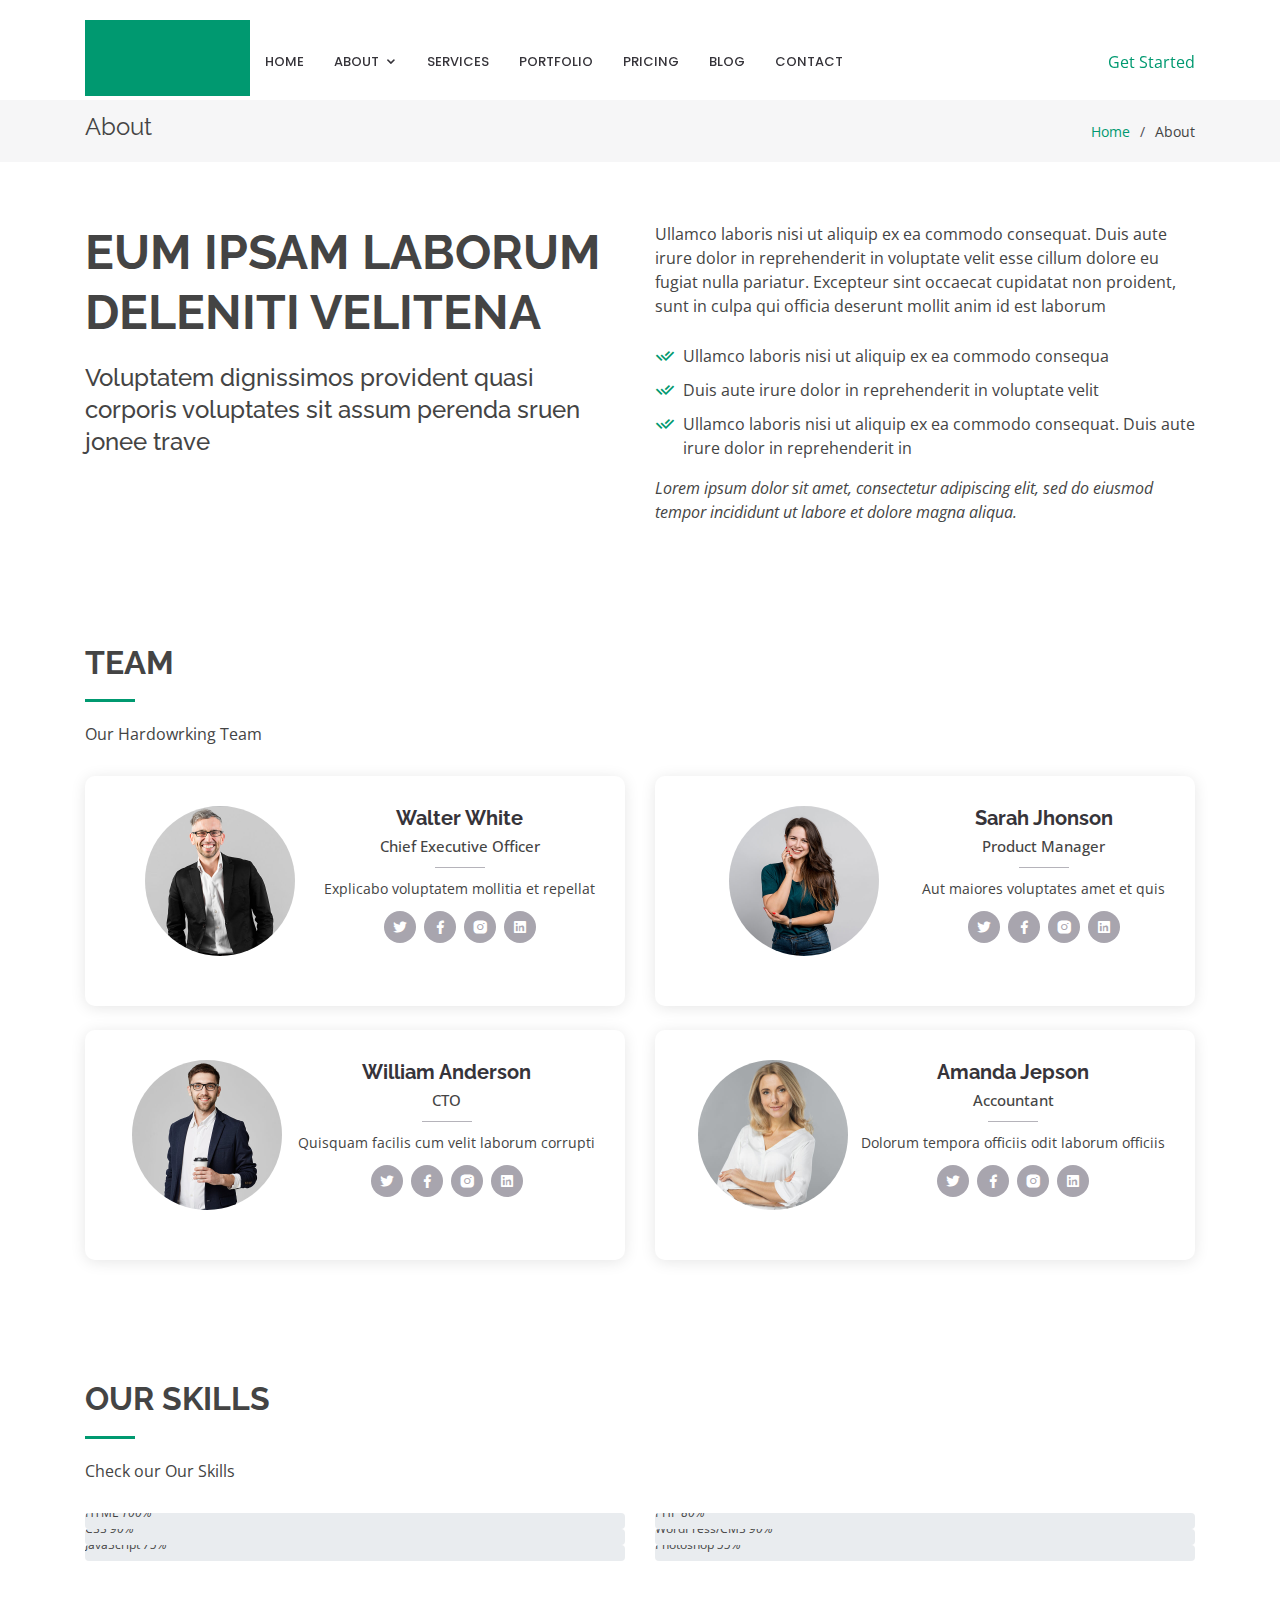
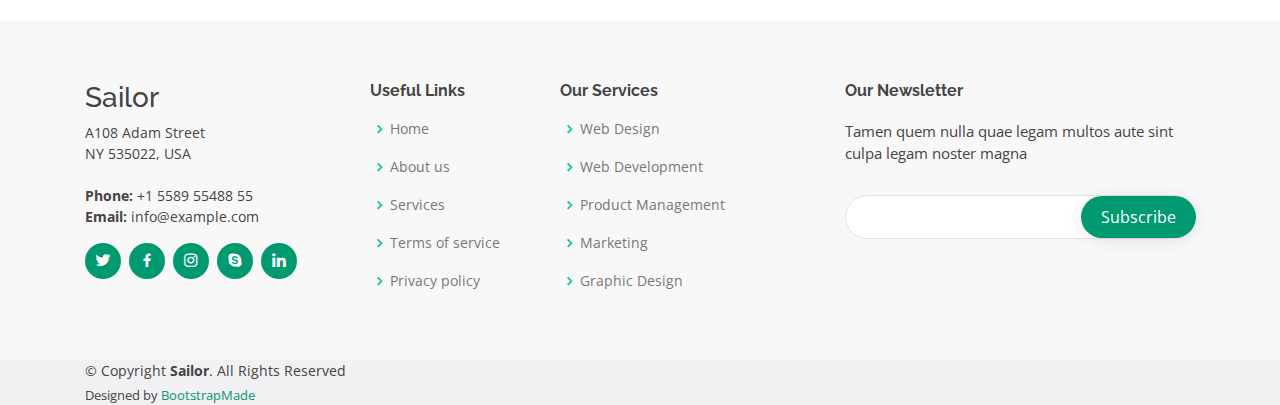
==== about.html @ 5ef68e20 "initial Commit" ====
<!DOCTYPE html>
<html lang="en">

<head>
  <meta charset="utf-8">
  <meta content="width=device-width, initial-scale=1.0" name="viewport">

  <title>About - Sailor Bootstrap Template</title>
  <meta content="" name="description">
  <meta content="" name="keywords">

  <!-- Favicons -->
  <link href="assets/img/favicon.png" rel="icon">
  <link href="assets/img/apple-touch-icon.png" rel="apple-touch-icon">

  <!-- Google Fonts -->
  <link href="https://fonts.googleapis.com/css?family=Open+Sans:300,300i,400,400i,600,600i,700,700i|Raleway:300,300i,400,400i,500,500i,600,600i,700,700i|Poppins:300,300i,400,400i,500,500i,600,600i,700,700i" rel="stylesheet">

  <!-- Vendor CSS Files -->
  <link href="assets/vendor/bootstrap/css/bootstrap.min.css" rel="stylesheet">
  <link href="assets/vendor/icofont/icofont.min.css" rel="stylesheet">
  <link href="assets/vendor/boxicons/css/boxicons.min.css" rel="stylesheet">
  <link href="assets/vendor/animate.css/animate.min.css" rel="stylesheet">
  <link href="assets/vendor/remixicon/remixicon.css" rel="stylesheet">
  <link href="assets/vendor/venobox/venobox.css" rel="stylesheet">
  <link href="assets/vendor/owl.carousel/assets/owl.carousel.min.css" rel="stylesheet">

  <!-- Template Main CSS File -->
  <link href="assets/css/style.css" rel="stylesheet">

  <!-- =======================================================
  * Template Name: Sailor - v2.3.0
  * Template URL: https://bootstrapmade.com/sailor-free-bootstrap-theme/
  * Author: BootstrapMade.com
  * License: https://bootstrapmade.com/license/
  ======================================================== -->
</head>

<body>

  <!-- ======= Header ======= -->
  <header id="header" class="fixed-top header-inner-pages">
    <div class="container d-flex align-items-center">

      <h1 class="logo"><a href="index.html">Sailor</a></h1>
      <!-- Uncomment below if you prefer to use an image logo -->
      <!-- <a href="index.html" class="logo"><img src="assets/img/logo.png" alt="" class="img-fluid"></a>-->

      <nav class="nav-menu d-none d-lg-block">

        <ul>
          <li><a href="index.html">Home</a></li>

          <li class="drop-down"><a href="#">About</a>
            <ul>
              <li class="active"><a href="about.html">About Us</a></li>
              <li><a href="team.html">Team</a></li>
              <li><a href="testimonials.html">Testimonials</a></li>

              <li class="drop-down"><a href="#">Deep Drop Down</a>
                <ul>
                  <li><a href="#">Deep Drop Down 1</a></li>
                  <li><a href="#">Deep Drop Down 2</a></li>
                  <li><a href="#">Deep Drop Down 3</a></li>
                  <li><a href="#">Deep Drop Down 4</a></li>
                  <li><a href="#">Deep Drop Down 5</a></li>
                </ul>
              </li>
            </ul>
          </li>

          <li><a href="services.html">Services</a></li>
          <li><a href="portfolio.html">Portfolio</a></li>
          <li><a href="pricing.html">Pricing</a></li>
          <li><a href="blog.html">Blog</a></li>
          <li><a href="contact.html">Contact</a></li>

        </ul>

      </nav><!-- .nav-menu -->

      <a href="index.html" class="get-started-btn ml-auto">Get Started</a>

    </div>
  </header><!-- End Header -->

  <main id="main">

    <!-- ======= Breadcrumbs ======= -->
    <section id="breadcrumbs" class="breadcrumbs">
      <div class="container">

        <div class="d-flex justify-content-between align-items-center">
          <h2>About</h2>
          <ol>
            <li><a href="index.html">Home</a></li>
            <li>About</li>
          </ol>
        </div>

      </div>
    </section><!-- End Breadcrumbs -->

    <!-- ======= About Section ======= -->
    <section id="about" class="about">
      <div class="container">

        <div class="row content">
          <div class="col-lg-6">
            <h2>Eum ipsam laborum deleniti velitena</h2>
            <h3>Voluptatem dignissimos provident quasi corporis voluptates sit assum perenda sruen jonee trave</h3>
          </div>
          <div class="col-lg-6 pt-4 pt-lg-0">
            <p>
              Ullamco laboris nisi ut aliquip ex ea commodo consequat. Duis aute irure dolor in reprehenderit in voluptate
              velit esse cillum dolore eu fugiat nulla pariatur. Excepteur sint occaecat cupidatat non proident, sunt in
              culpa qui officia deserunt mollit anim id est laborum
            </p>
            <ul>
              <li><i class="ri-check-double-line"></i> Ullamco laboris nisi ut aliquip ex ea commodo consequa</li>
              <li><i class="ri-check-double-line"></i> Duis aute irure dolor in reprehenderit in voluptate velit</li>
              <li><i class="ri-check-double-line"></i> Ullamco laboris nisi ut aliquip ex ea commodo consequat. Duis aute irure dolor in reprehenderit in</li>
            </ul>
            <p class="font-italic">
              Lorem ipsum dolor sit amet, consectetur adipiscing elit, sed do eiusmod tempor incididunt ut labore et dolore
              magna aliqua.
            </p>
          </div>
        </div>

      </div>
    </section><!-- End About Section -->

    <!-- ======= Team Section ======= -->
    <section id="team" class="team section-bg">
      <div class="container">

        <div class="section-title">
          <h2>Team</h2>
          <p>Our Hardowrking Team</p>
        </div>

        <div class="row">

          <div class="col-lg-6">
            <div class="member d-flex align-items-start">
              <div class="pic"><img src="assets/img/team/team-1.jpg" class="img-fluid" alt=""></div>
              <div class="member-info">
                <h4>Walter White</h4>
                <span>Chief Executive Officer</span>
                <p>Explicabo voluptatem mollitia et repellat</p>
                <div class="social">
                  <a href=""><i class="ri-twitter-fill"></i></a>
                  <a href=""><i class="ri-facebook-fill"></i></a>
                  <a href=""><i class="ri-instagram-fill"></i></a>
                  <a href=""> <i class="ri-linkedin-box-fill"></i> </a>
                </div>
              </div>
            </div>
          </div>

          <div class="col-lg-6 mt-4 mt-lg-0">
            <div class="member d-flex align-items-start">
              <div class="pic"><img src="assets/img/team/team-2.jpg" class="img-fluid" alt=""></div>
              <div class="member-info">
                <h4>Sarah Jhonson</h4>
                <span>Product Manager</span>
                <p>Aut maiores voluptates amet et quis</p>
                <div class="social">
                  <a href=""><i class="ri-twitter-fill"></i></a>
                  <a href=""><i class="ri-facebook-fill"></i></a>
                  <a href=""><i class="ri-instagram-fill"></i></a>
                  <a href=""> <i class="ri-linkedin-box-fill"></i> </a>
                </div>
              </div>
            </div>
          </div>

          <div class="col-lg-6 mt-4">
            <div class="member d-flex align-items-start">
              <div class="pic"><img src="assets/img/team/team-3.jpg" class="img-fluid" alt=""></div>
              <div class="member-info">
                <h4>William Anderson</h4>
                <span>CTO</span>
                <p>Quisquam facilis cum velit laborum corrupti</p>
                <div class="social">
                  <a href=""><i class="ri-twitter-fill"></i></a>
                  <a href=""><i class="ri-facebook-fill"></i></a>
                  <a href=""><i class="ri-instagram-fill"></i></a>
                  <a href=""> <i class="ri-linkedin-box-fill"></i> </a>
                </div>
              </div>
            </div>
          </div>

          <div class="col-lg-6 mt-4">
            <div class="member d-flex align-items-start">
              <div class="pic"><img src="assets/img/team/team-4.jpg" class="img-fluid" alt=""></div>
              <div class="member-info">
                <h4>Amanda Jepson</h4>
                <span>Accountant</span>
                <p>Dolorum tempora officiis odit laborum officiis</p>
                <div class="social">
                  <a href=""><i class="ri-twitter-fill"></i></a>
                  <a href=""><i class="ri-facebook-fill"></i></a>
                  <a href=""><i class="ri-instagram-fill"></i></a>
                  <a href=""> <i class="ri-linkedin-box-fill"></i> </a>
                </div>
              </div>
            </div>
          </div>

        </div>

      </div>
    </section><!-- End Team Section -->

    <!-- ======= Our Skills Section ======= -->
    <section id="skills" class="skills">
      <div class="container">

        <div class="section-title">
          <h2>Our Skills</h2>
          <p>Check our Our Skills</p>
        </div>

        <div class="row skills-content">

          <div class="col-lg-6">

            <div class="progress">
              <span class="skill">HTML <i class="val">100%</i></span>
              <div class="progress-bar-wrap">
                <div class="progress-bar" role="progressbar" aria-valuenow="100" aria-valuemin="0" aria-valuemax="100"></div>
              </div>
            </div>

            <div class="progress">
              <span class="skill">CSS <i class="val">90%</i></span>
              <div class="progress-bar-wrap">
                <div class="progress-bar" role="progressbar" aria-valuenow="90" aria-valuemin="0" aria-valuemax="100"></div>
              </div>
            </div>

            <div class="progress">
              <span class="skill">JavaScript <i class="val">75%</i></span>
              <div class="progress-bar-wrap">
                <div class="progress-bar" role="progressbar" aria-valuenow="75" aria-valuemin="0" aria-valuemax="100"></div>
              </div>
            </div>

          </div>

          <div class="col-lg-6">

            <div class="progress">
              <span class="skill">PHP <i class="val">80%</i></span>
              <div class="progress-bar-wrap">
                <div class="progress-bar" role="progressbar" aria-valuenow="80" aria-valuemin="0" aria-valuemax="100"></div>
              </div>
            </div>

            <div class="progress">
              <span class="skill">WordPress/CMS <i class="val">90%</i></span>
              <div class="progress-bar-wrap">
                <div class="progress-bar" role="progressbar" aria-valuenow="90" aria-valuemin="0" aria-valuemax="100"></div>
              </div>
            </div>

            <div class="progress">
              <span class="skill">Photoshop <i class="val">55%</i></span>
              <div class="progress-bar-wrap">
                <div class="progress-bar" role="progressbar" aria-valuenow="55" aria-valuemin="0" aria-valuemax="100"></div>
              </div>
            </div>

          </div>

        </div>

      </div>
    </section><!-- End Our Skills Section -->

  </main><!-- End #main -->

  <!-- ======= Footer ======= -->
  <footer id="footer">
    <div class="footer-top">
      <div class="container">
        <div class="row">

          <div class="col-lg-3 col-md-6">
            <div class="footer-info">
              <h3>Sailor</h3>
              <p>
                A108 Adam Street <br>
                NY 535022, USA<br><br>
                <strong>Phone:</strong> +1 5589 55488 55<br>
                <strong>Email:</strong> info@example.com<br>
              </p>
              <div class="social-links mt-3">
                <a href="#" class="twitter"><i class="bx bxl-twitter"></i></a>
                <a href="#" class="facebook"><i class="bx bxl-facebook"></i></a>
                <a href="#" class="instagram"><i class="bx bxl-instagram"></i></a>
                <a href="#" class="google-plus"><i class="bx bxl-skype"></i></a>
                <a href="#" class="linkedin"><i class="bx bxl-linkedin"></i></a>
              </div>
            </div>
          </div>

          <div class="col-lg-2 col-md-6 footer-links">
            <h4>Useful Links</h4>
            <ul>
              <li><i class="bx bx-chevron-right"></i> <a href="#">Home</a></li>
              <li><i class="bx bx-chevron-right"></i> <a href="#">About us</a></li>
              <li><i class="bx bx-chevron-right"></i> <a href="#">Services</a></li>
              <li><i class="bx bx-chevron-right"></i> <a href="#">Terms of service</a></li>
              <li><i class="bx bx-chevron-right"></i> <a href="#">Privacy policy</a></li>
            </ul>
          </div>

          <div class="col-lg-3 col-md-6 footer-links">
            <h4>Our Services</h4>
            <ul>
              <li><i class="bx bx-chevron-right"></i> <a href="#">Web Design</a></li>
              <li><i class="bx bx-chevron-right"></i> <a href="#">Web Development</a></li>
              <li><i class="bx bx-chevron-right"></i> <a href="#">Product Management</a></li>
              <li><i class="bx bx-chevron-right"></i> <a href="#">Marketing</a></li>
              <li><i class="bx bx-chevron-right"></i> <a href="#">Graphic Design</a></li>
            </ul>
          </div>

          <div class="col-lg-4 col-md-6 footer-newsletter">
            <h4>Our Newsletter</h4>
            <p>Tamen quem nulla quae legam multos aute sint culpa legam noster magna</p>
            <form action="" method="post">
              <input type="email" name="email"><input type="submit" value="Subscribe">
            </form>

          </div>

        </div>
      </div>
    </div>

    <div class="container">
      <div class="copyright">
        &copy; Copyright <strong><span>Sailor</span></strong>. All Rights Reserved
      </div>
      <div class="credits">
        <!-- All the links in the footer should remain intact. -->
        <!-- You can delete the links only if you purchased the pro version. -->
        <!-- Licensing information: https://bootstrapmade.com/license/ -->
        <!-- Purchase the pro version with working PHP/AJAX contact form: https://bootstrapmade.com/sailor-free-bootstrap-theme/ -->
        Designed by <a href="https://bootstrapmade.com/">BootstrapMade</a>
      </div>
    </div>
  </footer><!-- End Footer -->

  <a href="#" class="back-to-top"><i class="icofont-simple-up"></i></a>

  <!-- Vendor JS Files -->
  <script src="assets/vendor/jquery/jquery.min.js"></script>
  <script src="assets/vendor/bootstrap/js/bootstrap.bundle.min.js"></script>
  <script src="assets/vendor/jquery.easing/jquery.easing.min.js"></script>
  <script src="assets/vendor/php-email-form/validate.js"></script>
  <script src="assets/vendor/isotope-layout/isotope.pkgd.min.js"></script>
  <script src="assets/vendor/venobox/venobox.min.js"></script>
  <script src="assets/vendor/waypoints/jquery.waypoints.min.js"></script>
  <script src="assets/vendor/owl.carousel/owl.carousel.min.js"></script>

  <!-- Template Main JS File -->
  <script src="assets/js/main.js"></script>

</body>

</html>
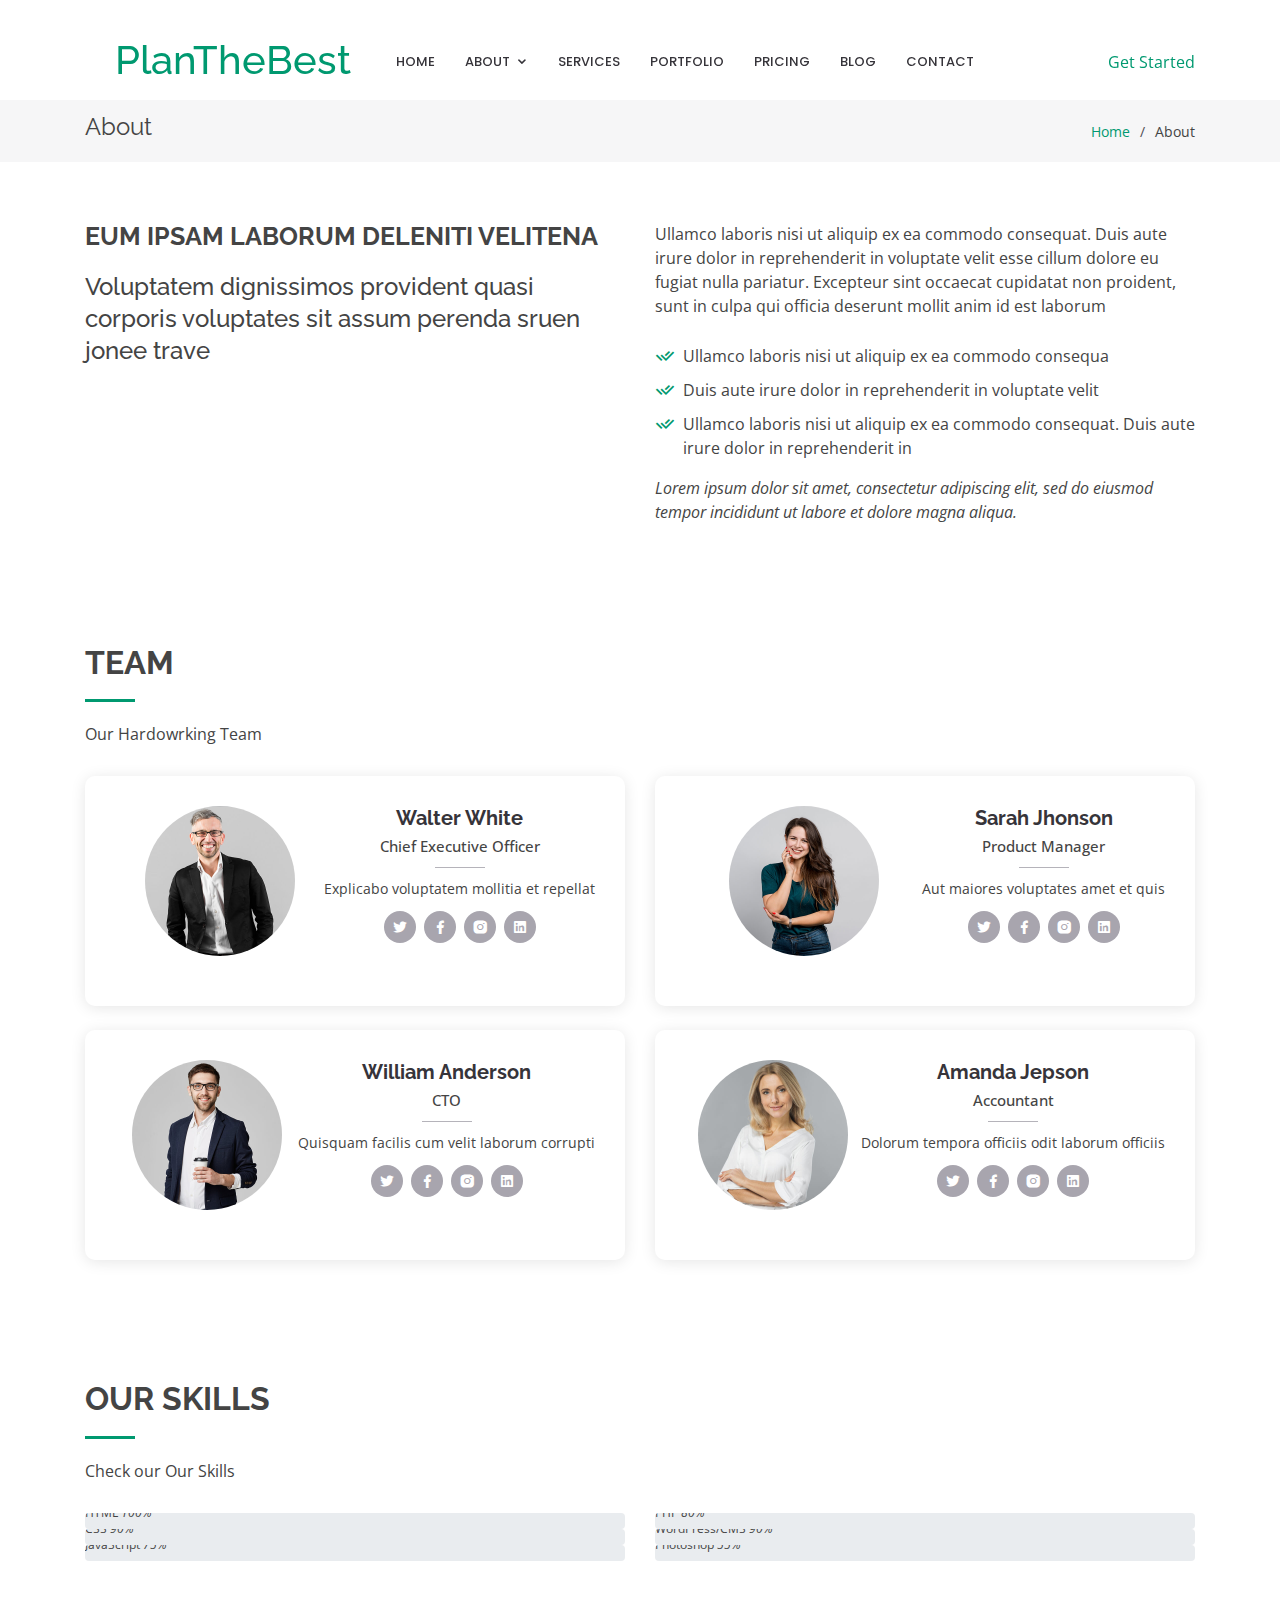
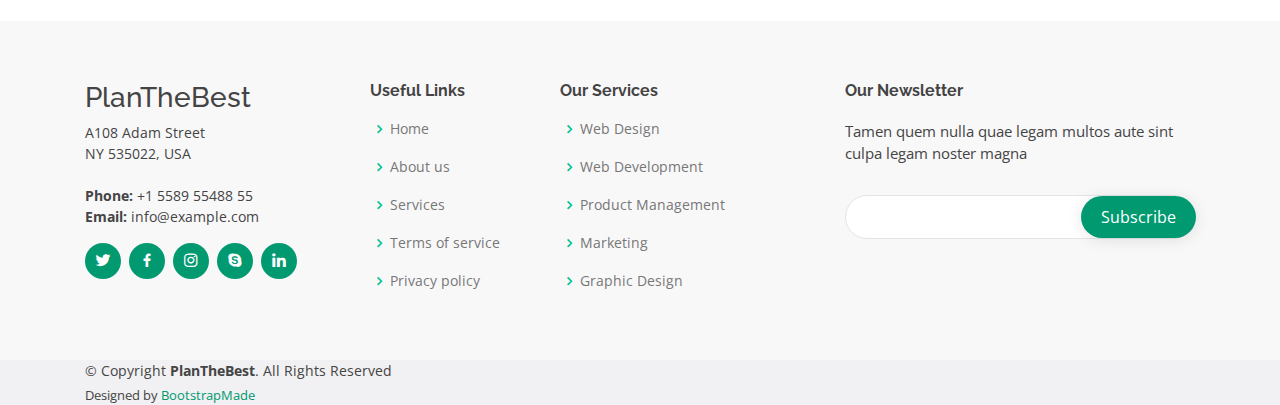
==== commit 6659cf4d: "Updated the meta tags." ====
--- a/about.html
+++ b/about.html
@@ -5,8 +5,8 @@
   <meta charset="utf-8">
   <meta content="width=device-width, initial-scale=1.0" name="viewport">
 
-  <title>About - Sailor Bootstrap Template</title>
-  <meta content="" name="description">
+  <title>About - PlanTheBest</title>
+  <meta content=" PlanTheBest is an event management company in India which aims to create and Deliver the vigorous experience between the Brand and its Audience with flexible cost effective solutions. " name="description">
   <meta content="" name="keywords">
 
   <!-- Favicons -->
@@ -27,13 +27,6 @@
 
   <!-- Template Main CSS File -->
   <link href="assets/css/style.css" rel="stylesheet">
-
-  <!-- =======================================================
-  * Template Name: Sailor - v2.3.0
-  * Template URL: https://bootstrapmade.com/sailor-free-bootstrap-theme/
-  * Author: BootstrapMade.com
-  * License: https://bootstrapmade.com/license/
-  ======================================================== -->
 </head>
 
 <body>
@@ -42,7 +35,7 @@
   <header id="header" class="fixed-top header-inner-pages">
     <div class="container d-flex align-items-center">
 
-      <h1 class="logo"><a href="index.html">Sailor</a></h1>
+      <h1 class="logo"><a href="index.html">PlanTheBest</a></h1>
       <!-- Uncomment below if you prefer to use an image logo -->
       <!-- <a href="index.html" class="logo"><img src="assets/img/logo.png" alt="" class="img-fluid"></a>-->
 
@@ -291,7 +284,7 @@
 
           <div class="col-lg-3 col-md-6">
             <div class="footer-info">
-              <h3>Sailor</h3>
+              <h3>PlanTheBest</h3>
               <p>
                 A108 Adam Street <br>
                 NY 535022, USA<br><br>
@@ -345,13 +338,13 @@
 
     <div class="container">
       <div class="copyright">
-        &copy; Copyright <strong><span>Sailor</span></strong>. All Rights Reserved
+        &copy; Copyright <strong><span>PlanTheBest</span></strong>. All Rights Reserved
       </div>
       <div class="credits">
         <!-- All the links in the footer should remain intact. -->
         <!-- You can delete the links only if you purchased the pro version. -->
         <!-- Licensing information: https://bootstrapmade.com/license/ -->
-        <!-- Purchase the pro version with working PHP/AJAX contact form: https://bootstrapmade.com/sailor-free-bootstrap-theme/ -->
+        <!-- Purchase the pro version with working PHP/AJAX contact form: https://bootstrapmade.com/PlanTheBest-free-bootstrap-theme/ -->
         Designed by <a href="https://bootstrapmade.com/">BootstrapMade</a>
       </div>
     </div>
--- a/assets/css/style.css
+++ b/assets/css/style.css
@@ -87,7 +87,7 @@
 #header .logo {
   overflow: hidden;
   padding: 16px 30px 12px 30px;
-  background: #009970;
+  /* background: #009970; */
 }
 
 #header .logo h1 {
@@ -106,17 +106,17 @@
 #header .logo img {
   padding: 0;
   margin: 0;
-  max-height: 40px;
+  max-height: 50px;
 }
 
 @media (max-width: 992px) {
   #header {
     box-shadow: 0px 2px 15px rgba(0, 0, 0, 0.1);
     top: 0;
-    background: #009970;
+    background: #ffffff;
   }
   #header.header-scrolled, #header .header-container {
-    background: #009970;
+    background: #ffffff;
   }
   #header .logo h1 {
     font-size: 24px;
@@ -126,6 +126,7 @@
 /*--------------------------------------------------------------
 # Navigation Menu
 --------------------------------------------------------------*/
+
 /* Desktop Navigation */
 .nav-menu, .nav-menu * {
   margin: 0;
@@ -262,7 +263,7 @@
 }
 
 .mobile-nav-toggle i {
-  color: #fff;
+  color: #009970;
 }
 
 .mobile-nav {
@@ -521,8 +522,8 @@
 --------------------------------------------------------------*/
 .about .content h2 {
   font-weight: 700;
-  font-size: 48px;
-  line-height: 60px;
+  font-size: 25px;
+  line-height: 29px;
   margin-bottom: 20px;
   text-transform: uppercase;
 }
